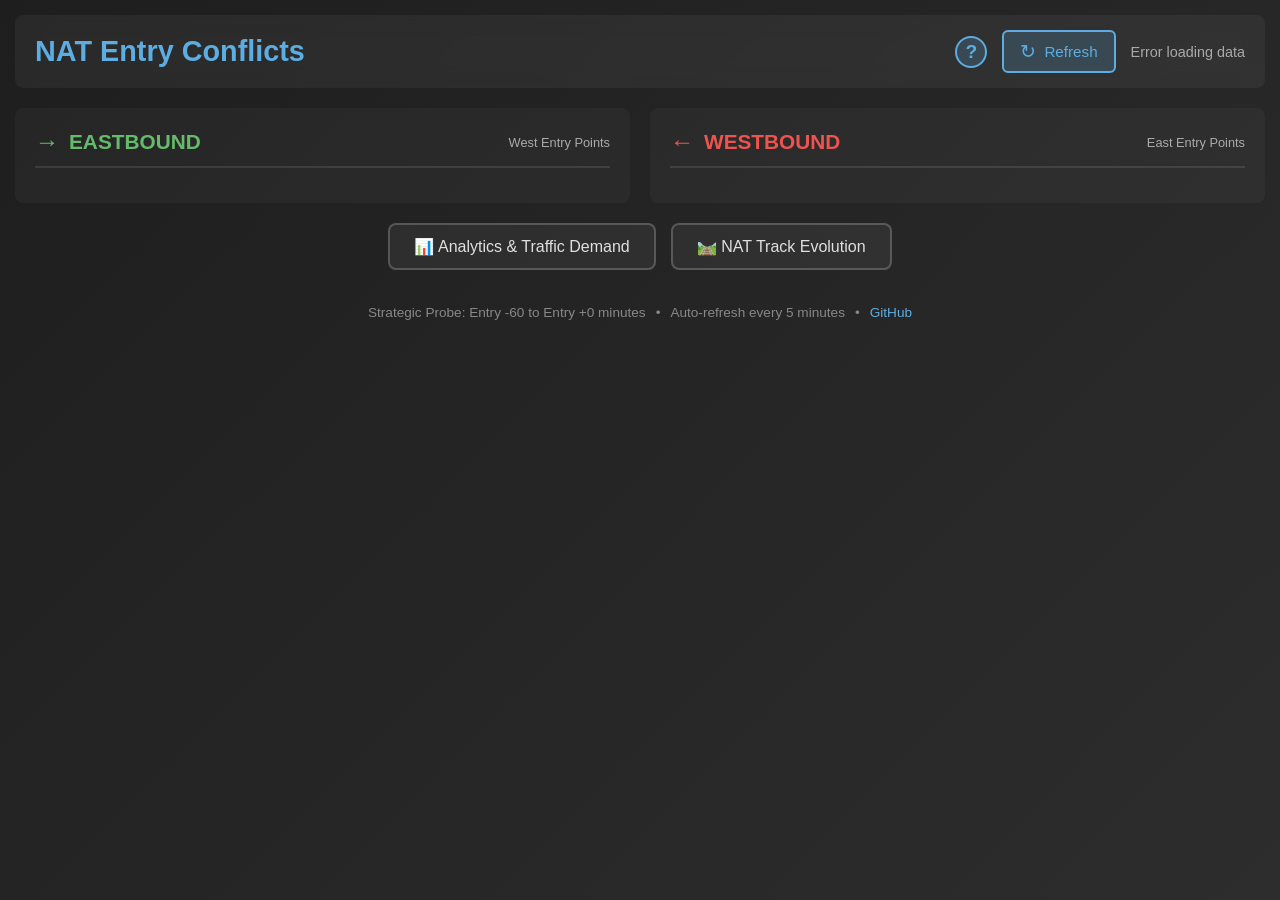
==== dashboard/index.html @ 148d4df8 "NAT Entry Conflict Dashboard prototype + GRIB wind fetcher Dashboard Features: - Web-based entry poi" ====
<!DOCTYPE html>
<html lang="en">
<head>
    <meta charset="UTF-8">
    <meta name="viewport" content="width=device-width, initial-scale=1.0">
    <meta name="description" content="NAT Entry Conflict Probe - Strategic traffic management">
    <meta name="keywords" content="VATSIM, NAT, Oceanic, Conflict Probe, ATC">
    <meta name="author" content="Joel Morin VATSIM ID 810489">
    <title>NAT Entry Conflicts</title>
    
    <link rel="stylesheet" href="styles.css">
</head>
<body>
    <div class="container">
        <header>
            <h1>NAT Entry Conflicts</h1>
            <div class="header-controls">
                <button id="help-btn" class="help-btn" title="Help">?</button>
                <button id="refresh-btn" class="refresh-btn">
                    <span class="refresh-icon">↻</span> Refresh
                </button>
                <div class="timestamp" id="timestamp">Loading...</div>
            </div>
        </header>

        <div class="main-grid">
            <!-- Eastbound (West Entries) -->
            <div class="direction-section">
                <h2 class="direction-header eastbound">
                    <span class="direction-arrow">→</span>
                    EASTBOUND
                    <span class="direction-subtitle">West Entry Points</span>
                </h2>
                <div id="eastbound-entries" class="entry-grid">
                    <!-- Generated by JavaScript -->
                </div>
            </div>

            <!-- Westbound (East Entries) -->
            <div class="direction-section">
                <h2 class="direction-header westbound">
                    <span class="direction-arrow">←</span>
                    WESTBOUND
                    <span class="direction-subtitle">East Entry Points</span>
                </h2>
                <div id="westbound-entries" class="entry-grid">
                    <!-- Generated by JavaScript -->
                </div>
            </div>
        </div>

        <div class="analytics-section">
            <button class="analytics-btn" onclick="location.href='/analytics'">
                📊 Analytics & Traffic Demand
            </button>
            <button class="analytics-btn" onclick="location.href='/tracks'">
                🛤️ NAT Track Evolution
            </button>
        </div>

        <footer class="app-footer">
            <span>Strategic Probe: Entry -60 to Entry +0 minutes</span>
            <span>•</span>
            <span>Auto-refresh every 5 minutes</span>
            <span>•</span>
            <a href="https://github.com/skyelaird/vatsim-nat" target="_blank">GitHub</a>
        </footer>
    </div>

    <!-- Strip Detail Modal -->
    <div id="strip-modal" class="modal">
        <div class="modal-content strip-modal-content">
            <div class="modal-header">
                <h2 id="modal-title">Entry Point Conflicts</h2>
                <span class="modal-close">&times;</span>
            </div>
            <div id="strip-container" class="strip-container">
                <!-- ATC strips generated here -->
            </div>
        </div>
    </div>

    <!-- Help Modal -->
    <div id="help-modal" class="modal">
        <div class="modal-content">
            <span class="modal-close">&times;</span>
            <h2>NAT Entry Conflict Probe</h2>
            <p class="modal-subtitle">Strategic conflict detection for NAT oceanic entries</p>
            
            <div class="help-section">
                <h3>What This Tool Does</h3>
                <p>Monitors flights approaching NAT entry points (60 minutes to entry). Detects potential conflicts at filed flight levels before aircraft enter oceanic airspace.</p>
            </div>
            
            <div class="help-section">
                <h3>Entry Point Cards</h3>
                <div class="help-grid">
                    <div class="help-item">
                        <div class="status-example status-clear">✓ CLEAR</div>
                        <p>No conflicts detected</p>
                    </div>
                    <div class="help-item">
                        <div class="status-example status-warning">⚠️ WARNING</div>
                        <p>3-5 minute separation</p>
                    </div>
                    <div class="help-item">
                        <div class="status-example status-critical">🚨 CRITICAL</div>
                        <p>&lt;3 min or overtake detected</p>
                    </div>
                </div>
            </div>
            
            <div class="help-section">
                <h3>Using the Probe</h3>
                <p><strong>Click any entry point card</strong> to see detailed ATC strips for all approaching flights and conflict pairs.</p>
                <p><strong>Strategic Tool:</strong> Focus on pre-entry coordination. Once in NAT, use tactical tools.</p>
                <p><strong>Auto-refresh:</strong> Updates every 5 minutes with latest traffic data.</p>
            </div>
            
            <div class="help-section">
                <h3>Color Coding</h3>
                <ul class="help-list">
                    <li><span class="color-sample green"></span> Green card border = All clear</li>
                    <li><span class="color-sample yellow"></span> Yellow card border = Warning</li>
                    <li><span class="color-sample red"></span> Red card border = Critical</li>
                </ul>
            </div>
        </div>
    </div>

    <script src="script.js"></script>
</body>
</html>
---- dashboard/styles.css ----
* {
    margin: 0;
    padding: 0;
    box-sizing: border-box;
}

body {
    font-family: -apple-system, BlinkMacSystemFont, 'Segoe UI', Roboto, 'Helvetica Neue', Arial, sans-serif;
    background: linear-gradient(135deg, #1e1e1e 0%, #2d2d2d 100%);
    color: #e0e0e0;
    padding: 15px;
    min-height: 100vh;
}

.container {
    max-width: 1600px;
    margin: 0 auto;
}

/* Header */
header {
    display: flex;
    justify-content: space-between;
    align-items: center;
    margin-bottom: 20px;
    padding: 15px 20px;
    background: rgba(255, 255, 255, 0.05);
    border-radius: 8px;
    backdrop-filter: blur(10px);
}

h1 {
    font-size: 1.8rem;
    font-weight: 600;
    color: #5dade2;
}

.header-controls {
    display: flex;
    align-items: center;
    gap: 15px;
}

.help-btn {
    width: 32px;
    height: 32px;
    background: rgba(93, 173, 226, 0.2);
    border: 2px solid #5dade2;
    border-radius: 50%;
    color: #5dade2;
    font-size: 1.2rem;
    font-weight: bold;
    cursor: pointer;
    transition: all 0.2s;
}

.help-btn:hover {
    background: rgba(93, 173, 226, 0.3);
    transform: scale(1.05);
}

.refresh-btn {
    padding: 8px 16px;
    background: rgba(93, 173, 226, 0.2);
    border: 2px solid #5dade2;
    border-radius: 6px;
    color: #5dade2;
    cursor: pointer;
    font-size: 0.95rem;
    transition: all 0.2s;
    display: flex;
    align-items: center;
    gap: 8px;
}

.refresh-btn:hover {
    background: rgba(93, 173, 226, 0.3);
}

.refresh-icon {
    font-size: 1.2rem;
}

.timestamp {
    color: #aaa;
    font-size: 0.9rem;
}

/* Main Grid */
.main-grid {
    display: grid;
    grid-template-columns: 1fr 1fr;
    gap: 20px;
    margin-bottom: 20px;
}

.direction-section {
    background: rgba(255, 255, 255, 0.03);
    border-radius: 8px;
    padding: 20px;
}

.direction-header {
    display: flex;
    align-items: center;
    gap: 10px;
    margin-bottom: 15px;
    padding-bottom: 10px;
    border-bottom: 2px solid rgba(255, 255, 255, 0.1);
    font-size: 1.3rem;
    font-weight: 600;
}

.direction-header.eastbound {
    color: #66bb6a;
}

.direction-header.westbound {
    color: #ef5350;
}

.direction-arrow {
    font-size: 1.5rem;
}

.direction-subtitle {
    font-size: 0.8rem;
    color: #aaa;
    font-weight: 400;
    margin-left: auto;
}

/* Entry Point Cards */
.entry-grid {
    display: grid;
    grid-template-columns: repeat(auto-fill, minmax(200px, 1fr));
    gap: 15px;
}

.entry-card {
    background: rgba(255, 255, 255, 0.05);
    border: 2px solid rgba(255, 255, 255, 0.1);
    border-radius: 8px;
    padding: 15px;
    cursor: pointer;
    transition: all 0.3s;
}

.entry-card:hover {
    transform: translateY(-2px);
    box-shadow: 0 4px 12px rgba(0, 0, 0, 0.3);
}

.entry-card.status-clear {
    border-color: #66bb6a;
}

.entry-card.status-warning {
    border-color: #ffa726;
}

.entry-card.status-critical {
    border-color: #ef5350;
    animation: pulse 2s infinite;
}

@keyframes pulse {
    0%, 100% { opacity: 1; }
    50% { opacity: 0.7; }
}

.entry-name {
    font-size: 1.3rem;
    font-weight: 600;
    margin-bottom: 5px;
}

.entry-count {
    color: #aaa;
    font-size: 0.9rem;
    margin-bottom: 10px;
}

.entry-status {
    font-size: 0.95rem;
    font-weight: 500;
    padding: 5px 10px;
    border-radius: 4px;
    text-align: center;
}

.entry-status.clear {
    background: rgba(102, 187, 106, 0.2);
    color: #66bb6a;
}

.entry-status.warning {
    background: rgba(255, 167, 38, 0.2);
    color: #ffa726;
}

.entry-status.critical {
    background: rgba(239, 83, 80, 0.2);
    color: #ef5350;
}

/* Analytics Section */
.analytics-section {
    display: flex;
    gap: 15px;
    justify-content: center;
    margin-bottom: 20px;
}

.analytics-btn {
    padding: 12px 24px;
    background: rgba(255, 255, 255, 0.05);
    border: 2px solid rgba(255, 255, 255, 0.2);
    border-radius: 8px;
    color: #e0e0e0;
    font-size: 1rem;
    cursor: pointer;
    transition: all 0.2s;
}

.analytics-btn:hover {
    background: rgba(255, 255, 255, 0.1);
    border-color: #5dade2;
    transform: translateY(-2px);
}

/* Footer */
.app-footer {
    text-align: center;
    padding: 15px;
    color: #888;
    font-size: 0.85rem;
    display: flex;
    justify-content: center;
    gap: 10px;
    flex-wrap: wrap;
}

.app-footer a {
    color: #5dade2;
    text-decoration: none;
}

.app-footer a:hover {
    text-decoration: underline;
}

/* Modals */
.modal {
    display: none;
    position: fixed;
    z-index: 1000;
    left: 0;
    top: 0;
    width: 100%;
    height: 100%;
    background-color: rgba(0, 0, 0, 0.8);
    backdrop-filter: blur(5px);
}

.modal-content {
    background: #2d2d2d;
    margin: 5% auto;
    padding: 30px;
    border: 1px solid #444;
    border-radius: 12px;
    width: 90%;
    max-width: 800px;
    max-height: 80vh;
    overflow-y: auto;
}

.strip-modal-content {
    max-width: 1200px;
}

.modal-header {
    display: flex;
    justify-content: space-between;
    align-items: center;
    margin-bottom: 20px;
    padding-bottom: 15px;
    border-bottom: 2px solid rgba(255, 255, 255, 0.1);
}

.modal-close {
    color: #aaa;
    font-size: 28px;
    font-weight: bold;
    cursor: pointer;
    transition: color 0.2s;
}

.modal-close:hover {
    color: #fff;
}

.modal-subtitle {
    color: #aaa;
    font-size: 0.95rem;
    margin-bottom: 20px;
}

.help-section {
    margin-bottom: 25px;
}

.help-section h3 {
    color: #5dade2;
    margin-bottom: 10px;
    font-size: 1.1rem;
}

.help-grid {
    display: grid;
    grid-template-columns: repeat(auto-fit, minmax(200px, 1fr));
    gap: 15px;
    margin-top: 15px;
}

.help-item {
    padding: 10px;
    background: rgba(255, 255, 255, 0.05);
    border-radius: 6px;
}

.status-example {
    padding: 8px;
    border-radius: 4px;
    text-align: center;
    font-weight: 600;
    margin-bottom: 8px;
}

.status-example.status-clear {
    background: rgba(102, 187, 106, 0.2);
    color: #66bb6a;
}

.status-example.status-warning {
    background: rgba(255, 167, 38, 0.2);
    color: #ffa726;
}

.status-example.status-critical {
    background: rgba(239, 83, 80, 0.2);
    color: #ef5350;
}

.help-list {
    list-style: none;
    padding-left: 0;
}

.help-list li {
    padding: 8px 0;
    display: flex;
    align-items: center;
    gap: 10px;
}

.color-sample {
    display: inline-block;
    width: 24px;
    height: 24px;
    border-radius: 4px;
}

.color-sample.green {
    background: #66bb6a;
}

.color-sample.yellow {
    background: #ffa726;
}

.color-sample.red {
    background: #ef5350;
}

/* Strip Container */
.strip-container {
    font-family: 'Courier New', monospace;
    font-size: 0.85rem;
    background: #1e1e1e;
    padding: 20px;
    border-radius: 8px;
}

.conflict-group {
    margin-bottom: 30px;
}

.conflict-header {
    background: rgba(239, 83, 80, 0.2);
    color: #ef5350;
    padding: 10px 15px;
    border-radius: 6px;
    margin-bottom: 15px;
    font-weight: 600;
}

.atc-strip {
    background: #2d2d2d;
    border: 1px solid #444;
    border-radius: 6px;
    padding: 10px;
    margin-bottom: 10px;
    white-space: pre;
    overflow-x: auto;
}

.atc-strip.conflict {
    border-color: #ffa726;
}
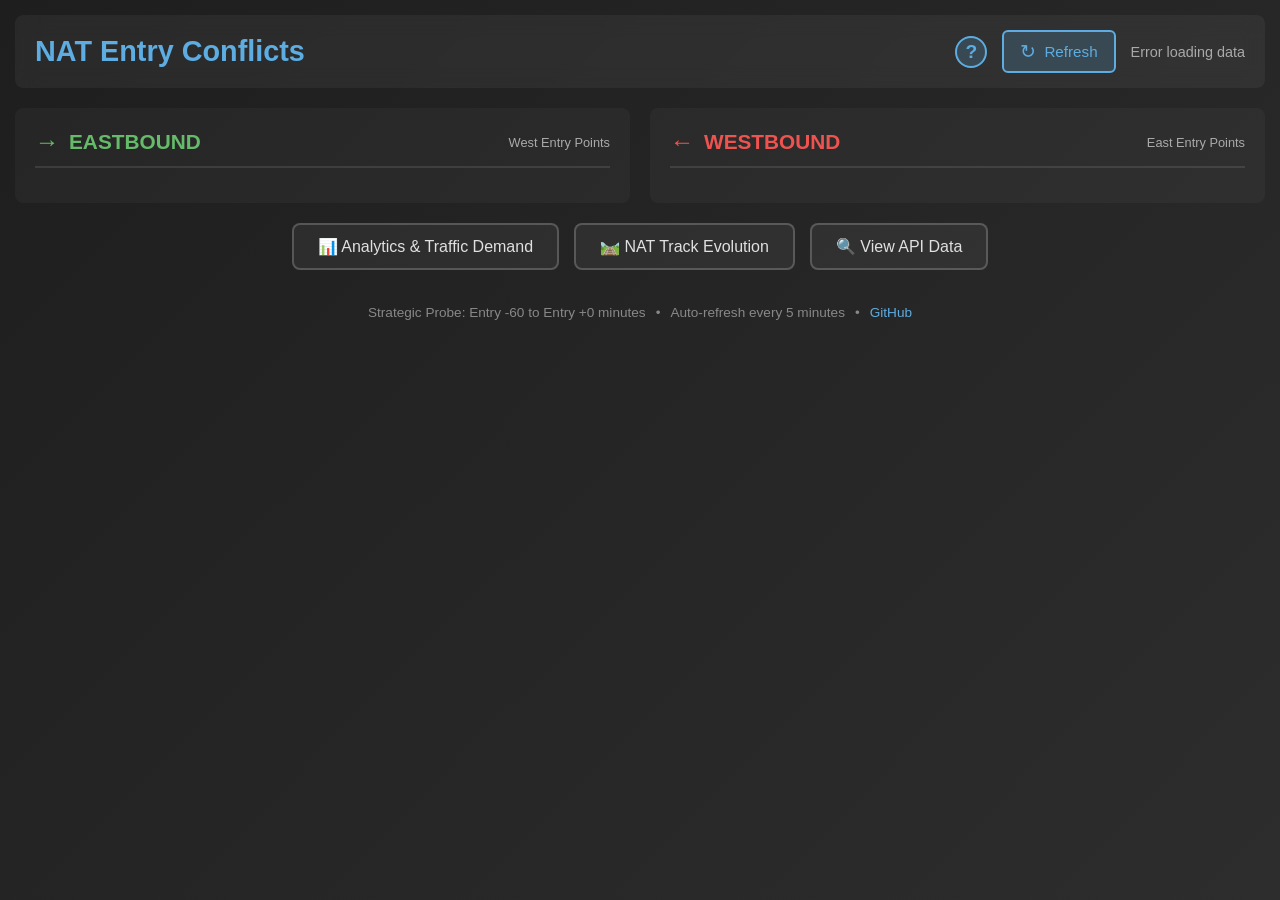
==== commit 152db611: "NAT Entry Conflict Dashboard - Fully Functional v1.0 ✅ Core Features Complete: - Real-time entry poi" ====
--- a/dashboard/index.html
+++ b/dashboard/index.html
@@ -55,6 +55,9 @@
             </button>
             <button class="analytics-btn" onclick="location.href='/tracks'">
                 🛤️ NAT Track Evolution
+            </button>
+            <button class="analytics-btn" onclick="window.open('/api/entry-conflicts', '_blank')">
+                🔍 View API Data
             </button>
         </div>
 
--- a/dashboard/styles.css
+++ b/dashboard/styles.css
@@ -409,12 +409,25 @@
     background: #2d2d2d;
     border: 1px solid #444;
     border-radius: 6px;
-    padding: 10px;
+    padding: 12px 15px;
     margin-bottom: 10px;
-    white-space: pre;
+    font-family: 'Courier New', monospace;
+    font-size: 0.9rem;
+    line-height: 1.6;
     overflow-x: auto;
 }
 
 .atc-strip.conflict {
     border-color: #ffa726;
-}
+    border-width: 2px;
+}
+
+.strip-line {
+    display: flex;
+    justify-content: space-between;
+    margin-bottom: 4px;
+}
+
+.strip-line:last-child {
+    margin-bottom: 0;
+}
